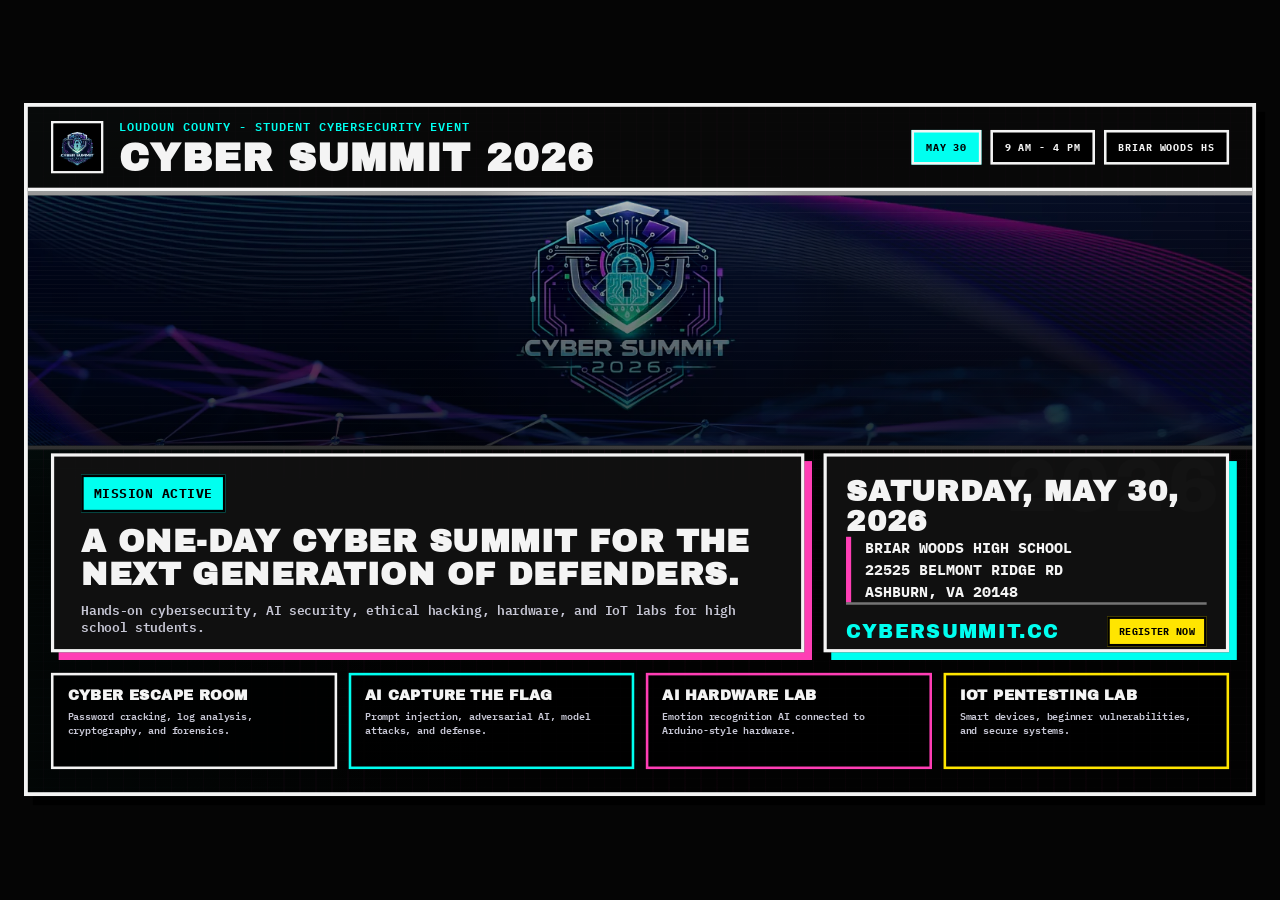
==== slide.html @ d65cfcaf "Add Cyber Summit event slide" ====
<!doctype html>
<html lang="en">
  <head>
    <meta charset="UTF-8" />
    <meta name="viewport" content="width=device-width, initial-scale=1.0" />
    <meta
      name="description"
      content="Cyber Summit 2026 event slide for the Loudoun County student cybersecurity summit."
    />
    <title>Cyber Summit 2026 | Event Slide</title>
    <link rel="preconnect" href="https://fonts.googleapis.com" />
    <link rel="preconnect" href="https://fonts.gstatic.com" crossorigin />
    <link
      href="https://fonts.googleapis.com/css2?family=Archivo+Black&family=IBM+Plex+Mono:wght@400;500;600;700&display=swap"
      rel="stylesheet"
    />
    <style>
      :root {
        --bg: #050505;
        --fg: #f4f4f4;
        --ink: #101010;
        --cyan: #00fff0;
        --cyan-soft: #75fff8;
        --magenta: #ff3eb5;
        --yellow: #ffe500;
        --panel: #111111;
        --muted: #c7c7d5;
        --scale: 1;
      }

      * {
        box-sizing: border-box;
      }

      html,
      body {
        margin: 0;
        min-height: 100vh;
      }

      body {
        display: flex;
        align-items: center;
        justify-content: center;
        padding: 24px;
        background: var(--bg);
        color: var(--fg);
        font-family: "IBM Plex Mono", ui-monospace, SFMono-Regular, Menlo, monospace;
      }

      .stage {
        width: calc(1920px * var(--scale));
        height: calc(1080px * var(--scale));
      }

      .slide {
        position: relative;
        width: 1920px;
        height: 1080px;
        overflow: hidden;
        border: 6px solid var(--fg);
        background:
          linear-gradient(90deg, rgba(0, 255, 240, 0.16), transparent 38%),
          repeating-linear-gradient(
            90deg,
            transparent,
            transparent 23px,
            rgba(255, 62, 181, 0.22) 23px,
            rgba(255, 62, 181, 0.22) 25px
          ),
          var(--ink);
        box-shadow: 14px 14px 0 #000;
        isolation: isolate;
        transform: scale(var(--scale));
        transform-origin: top left;
      }

      .slide::before {
        content: "";
        position: absolute;
        inset: 132px 0 auto;
        height: 390px;
        z-index: -2;
        border-top: 6px solid var(--fg);
        border-bottom: 6px solid var(--fg);
        background-image: url("cybersummit-hero-banner.webp");
        background-position: center;
        background-size: cover;
        filter: saturate(1.22) contrast(1.08);
      }

      .slide::after {
        content: "";
        position: absolute;
        inset: 0;
        z-index: -1;
        background:
          radial-gradient(circle at 50% 310px, transparent 0 220px, rgba(0, 0, 0, 0.18) 310px),
          linear-gradient(180deg, rgba(0, 0, 0, 0.1), rgba(0, 0, 0, 0.88) 58%),
          repeating-linear-gradient(0deg, rgba(255, 255, 255, 0.06) 0 1px, transparent 1px 7px);
        pointer-events: none;
      }

      .topbar {
        display: flex;
        align-items: center;
        justify-content: space-between;
        height: 132px;
        padding: 24px 36px;
        border-bottom: 6px solid var(--fg);
        background: rgba(8, 8, 8, 0.92);
      }

      .brand {
        display: flex;
        align-items: center;
        gap: 24px;
      }

      .brand img {
        width: 82px;
        height: 82px;
        object-fit: cover;
        border: 4px solid var(--fg);
        background: #000;
      }

      .kicker {
        margin: 0 0 4px;
        color: var(--cyan);
        font-size: 18px;
        font-weight: 600;
        letter-spacing: 0.08em;
        text-transform: uppercase;
      }

      h1,
      h2,
      h3,
      p {
        margin: 0;
      }

      h1,
      h2,
      h3 {
        font-family: "Archivo Black", Impact, Haettenschweiler, "Arial Narrow Bold", sans-serif;
        line-height: 1.05;
        text-transform: uppercase;
      }

      h1 {
        font-size: 60px;
        letter-spacing: 0.035em;
      }

      .top-meta {
        display: flex;
        align-items: center;
        gap: 14px;
      }

      .meta-chip {
        padding: 13px 18px;
        border: 4px solid var(--fg);
        background: #000;
        color: var(--fg);
        font-size: 16px;
        font-weight: 700;
        letter-spacing: 0.05em;
        text-transform: uppercase;
      }

      .meta-chip.hot {
        background: var(--cyan);
        color: #000;
      }

      .mission-panel {
        position: absolute;
        left: 36px;
        right: 36px;
        top: 540px;
        display: grid;
        grid-template-columns: 1.45fr 0.78fr;
        gap: 30px;
        height: 310px;
      }

      .statement,
      .details {
        border: 5px solid var(--fg);
        background: rgba(17, 17, 17, 0.95);
      }

      .statement {
        position: relative;
        height: 310px;
        padding: 28px 42px 26px;
        box-shadow: 12px 12px 0 var(--magenta);
      }

      .stamp {
        display: inline-block;
        margin-bottom: 20px;
        padding: 12px 16px;
        border: 4px solid #000;
        background: var(--cyan);
        color: #000;
        font-size: 20px;
        font-weight: 700;
        letter-spacing: 0.06em;
        text-transform: uppercase;
      }

      .statement h2 {
        max-width: 1150px;
        font-size: 49px;
        letter-spacing: 0.035em;
      }

      .statement p {
        margin-top: 16px;
        color: var(--muted);
        font-size: 20px;
        font-weight: 600;
        line-height: 1.3;
      }

      .details {
        display: grid;
        grid-template-rows: auto 1fr auto;
        height: 310px;
        padding: 30px;
        box-shadow: 12px 12px 0 var(--cyan);
      }

      .date {
        color: var(--fg);
        font-size: 45px;
        letter-spacing: 0.04em;
      }

      .place {
        align-self: center;
        padding-left: 22px;
        border-left: 8px solid var(--magenta);
        color: var(--fg);
        font-size: 24px;
        font-weight: 700;
        line-height: 1.42;
        text-transform: uppercase;
      }

      .site-link {
        display: flex;
        align-items: center;
        justify-content: space-between;
        gap: 24px;
        padding-top: 18px;
        border-top: 4px solid rgba(255, 255, 255, 0.42);
      }

      .site-link strong {
        color: var(--cyan);
        font-family: "Archivo Black", Impact, sans-serif;
        font-size: 30px;
        font-weight: 400;
        letter-spacing: 0.07em;
        text-transform: uppercase;
      }

      .site-link span {
        padding: 10px 14px;
        border: 4px solid #000;
        background: var(--yellow);
        color: #000;
        font-size: 15px;
        font-weight: 700;
        letter-spacing: 0.06em;
        text-transform: uppercase;
      }

      .workshops {
        position: absolute;
        left: 36px;
        right: 36px;
        bottom: 36px;
        display: grid;
        grid-template-columns: repeat(4, 1fr);
        gap: 18px;
        height: 150px;
      }

      .workshop {
        height: 150px;
        padding: 21px 22px 18px;
        border: 4px solid var(--fg);
        background: rgba(0, 0, 0, 0.82);
      }

      .workshop:nth-child(2) {
        border-color: var(--cyan);
      }

      .workshop:nth-child(3) {
        border-color: var(--magenta);
      }

      .workshop:nth-child(4) {
        border-color: var(--yellow);
      }

      .workshop h3 {
        margin-bottom: 10px;
        color: var(--fg);
        font-size: 22px;
        letter-spacing: 0.03em;
      }

      .workshop p {
        color: var(--muted);
        font-size: 15px;
        font-weight: 600;
        line-height: 1.42;
      }

      .corner-note {
        position: absolute;
        right: 48px;
        top: 532px;
        color: rgba(255, 255, 255, 0.2);
        font-family: "Archivo Black", Impact, sans-serif;
        font-size: 118px;
        letter-spacing: 0.04em;
        line-height: 1;
        text-transform: uppercase;
        pointer-events: none;
      }

      @media print {
        html,
        body {
          margin: 0;
          padding: 0;
          background: #fff;
        }

        .slide {
          box-shadow: none;
        }
      }
    </style>
  </head>
  <body>
    <div class="stage">
      <main class="slide" aria-label="Cyber Summit 2026 event slide">
        <header class="topbar">
          <div class="brand">
            <img src="cybersummit-logo.webp" alt="Cyber Summit logo" />
            <div>
              <p class="kicker">Loudoun County - Student Cybersecurity Event</p>
              <h1>Cyber Summit 2026</h1>
            </div>
          </div>
          <div class="top-meta" aria-label="Event quick facts">
            <span class="meta-chip hot">May 30</span>
            <span class="meta-chip">9 AM - 4 PM</span>
            <span class="meta-chip">Briar Woods HS</span>
          </div>
        </header>

        <div class="corner-note" aria-hidden="true">2026</div>

        <section class="mission-panel">
          <div class="statement">
            <span class="stamp">Mission Active</span>
            <h2>A one-day cyber summit for the next generation of defenders.</h2>
            <p>
              Hands-on cybersecurity, AI security, ethical hacking, hardware, and IoT labs for high school students.
            </p>
          </div>

          <aside class="details" aria-label="Event logistics">
            <h2 class="date">Saturday, May 30, 2026</h2>
            <p class="place">
              Briar Woods High School<br />
              22525 Belmont Ridge Rd<br />
              Ashburn, VA 20148
            </p>
            <div class="site-link">
              <strong>cybersummit.cc</strong>
              <span>Register now</span>
            </div>
          </aside>
        </section>

        <section class="workshops" aria-label="Workshop highlights">
          <article class="workshop">
            <h3>Cyber Escape Room</h3>
            <p>Password cracking, log analysis, cryptography, and forensics.</p>
          </article>
          <article class="workshop">
            <h3>AI Capture The Flag</h3>
            <p>Prompt injection, adversarial AI, model attacks, and defense.</p>
          </article>
          <article class="workshop">
            <h3>AI Hardware Lab</h3>
            <p>Emotion recognition AI connected to Arduino-style hardware.</p>
          </article>
          <article class="workshop">
            <h3>IoT Pentesting Lab</h3>
            <p>Smart devices, beginner vulnerabilities, and secure systems.</p>
          </article>
        </section>
      </main>
    </div>

    <script>
      const fitSlide = () => {
        const scale = Math.min((window.innerWidth - 48) / 1920, (window.innerHeight - 48) / 1080, 1);
        document.documentElement.style.setProperty("--scale", Math.max(scale, 0.2).toFixed(4));
      };

      fitSlide();
      window.addEventListener("resize", fitSlide);
    </script>
  </body>
</html>
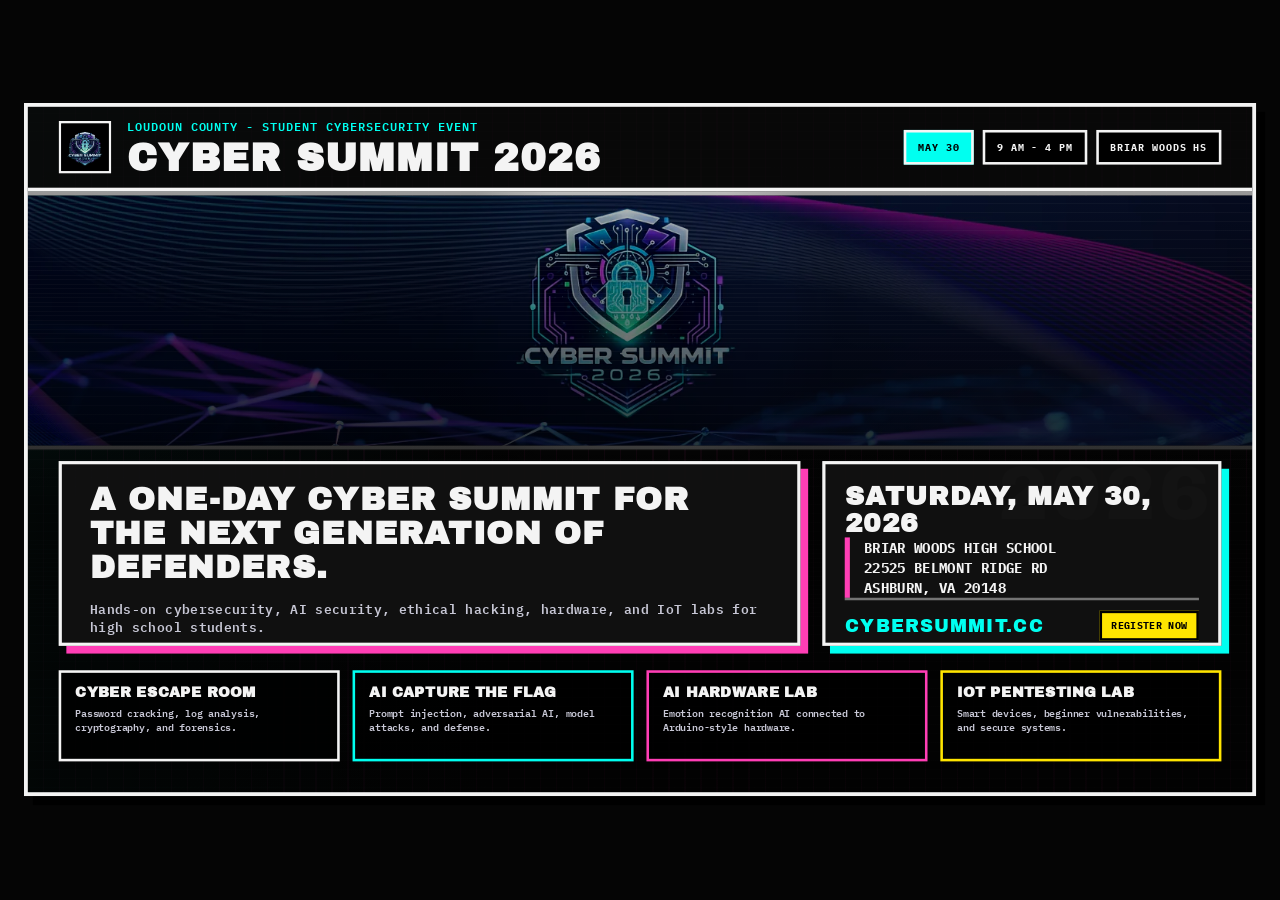
==== commit 851adc10: "Polish Cyber Summit slide layout" ====
--- a/slide.html
+++ b/slide.html
@@ -25,6 +25,7 @@
         --yellow: #ffe500;
         --panel: #111111;
         --muted: #c7c7d5;
+        --gutter: 48px;
         --scale: 1;
       }
 
@@ -84,7 +85,7 @@
         border-top: 6px solid var(--fg);
         border-bottom: 6px solid var(--fg);
         background-image: url("cybersummit-hero-banner.webp");
-        background-position: center;
+        background-position: center 36%;
         background-size: cover;
         filter: saturate(1.22) contrast(1.08);
       }
@@ -106,7 +107,7 @@
         align-items: center;
         justify-content: space-between;
         height: 132px;
-        padding: 24px 36px;
+        padding: 24px var(--gutter);
         border-bottom: 6px solid var(--fg);
         background: rgba(8, 8, 8, 0.92);
       }
@@ -178,13 +179,13 @@
 
       .mission-panel {
         position: absolute;
-        left: 36px;
-        right: 36px;
-        top: 540px;
+        left: var(--gutter);
+        right: var(--gutter);
+        top: 552px;
         display: grid;
         grid-template-columns: 1.45fr 0.78fr;
-        gap: 30px;
-        height: 310px;
+        gap: 34px;
+        height: 288px;
       }
 
       .statement,
@@ -195,34 +196,21 @@
 
       .statement {
         position: relative;
-        height: 310px;
-        padding: 28px 42px 26px;
+        height: 288px;
+        padding: 30px 44px 28px;
         box-shadow: 12px 12px 0 var(--magenta);
-      }
-
-      .stamp {
-        display: inline-block;
-        margin-bottom: 20px;
-        padding: 12px 16px;
-        border: 4px solid #000;
-        background: var(--cyan);
-        color: #000;
-        font-size: 20px;
-        font-weight: 700;
-        letter-spacing: 0.06em;
-        text-transform: uppercase;
       }
 
       .statement h2 {
         max-width: 1150px;
-        font-size: 49px;
+        font-size: 50px;
         letter-spacing: 0.035em;
       }
 
       .statement p {
-        margin-top: 16px;
+        margin-top: 24px;
         color: var(--muted);
-        font-size: 20px;
+        font-size: 21px;
         font-weight: 600;
         line-height: 1.3;
       }
@@ -230,14 +218,14 @@
       .details {
         display: grid;
         grid-template-rows: auto 1fr auto;
-        height: 310px;
-        padding: 30px;
+        height: 288px;
+        padding: 28px 30px;
         box-shadow: 12px 12px 0 var(--cyan);
       }
 
       .date {
         color: var(--fg);
-        font-size: 45px;
+        font-size: 41px;
         letter-spacing: 0.04em;
       }
 
@@ -246,7 +234,7 @@
         padding-left: 22px;
         border-left: 8px solid var(--magenta);
         color: var(--fg);
-        font-size: 24px;
+        font-size: 22px;
         font-weight: 700;
         line-height: 1.42;
         text-transform: uppercase;
@@ -257,14 +245,14 @@
         align-items: center;
         justify-content: space-between;
         gap: 24px;
-        padding-top: 18px;
+        padding-top: 16px;
         border-top: 4px solid rgba(255, 255, 255, 0.42);
       }
 
       .site-link strong {
         color: var(--cyan);
         font-family: "Archivo Black", Impact, sans-serif;
-        font-size: 30px;
+        font-size: 28px;
         font-weight: 400;
         letter-spacing: 0.07em;
         text-transform: uppercase;
@@ -283,18 +271,18 @@
 
       .workshops {
         position: absolute;
-        left: 36px;
-        right: 36px;
-        bottom: 36px;
+        left: var(--gutter);
+        right: var(--gutter);
+        bottom: var(--gutter);
         display: grid;
         grid-template-columns: repeat(4, 1fr);
-        gap: 18px;
-        height: 150px;
+        gap: 20px;
+        height: 142px;
       }
 
       .workshop {
-        height: 150px;
-        padding: 21px 22px 18px;
+        height: 142px;
+        padding: 20px 22px 18px;
         border: 4px solid var(--fg);
         background: rgba(0, 0, 0, 0.82);
       }
@@ -327,8 +315,8 @@
 
       .corner-note {
         position: absolute;
-        right: 48px;
-        top: 532px;
+        right: 62px;
+        top: 544px;
         color: rgba(255, 255, 255, 0.2);
         font-family: "Archivo Black", Impact, sans-serif;
         font-size: 118px;
@@ -374,7 +362,6 @@
 
         <section class="mission-panel">
           <div class="statement">
-            <span class="stamp">Mission Active</span>
             <h2>A one-day cyber summit for the next generation of defenders.</h2>
             <p>
               Hands-on cybersecurity, AI security, ethical hacking, hardware, and IoT labs for high school students.
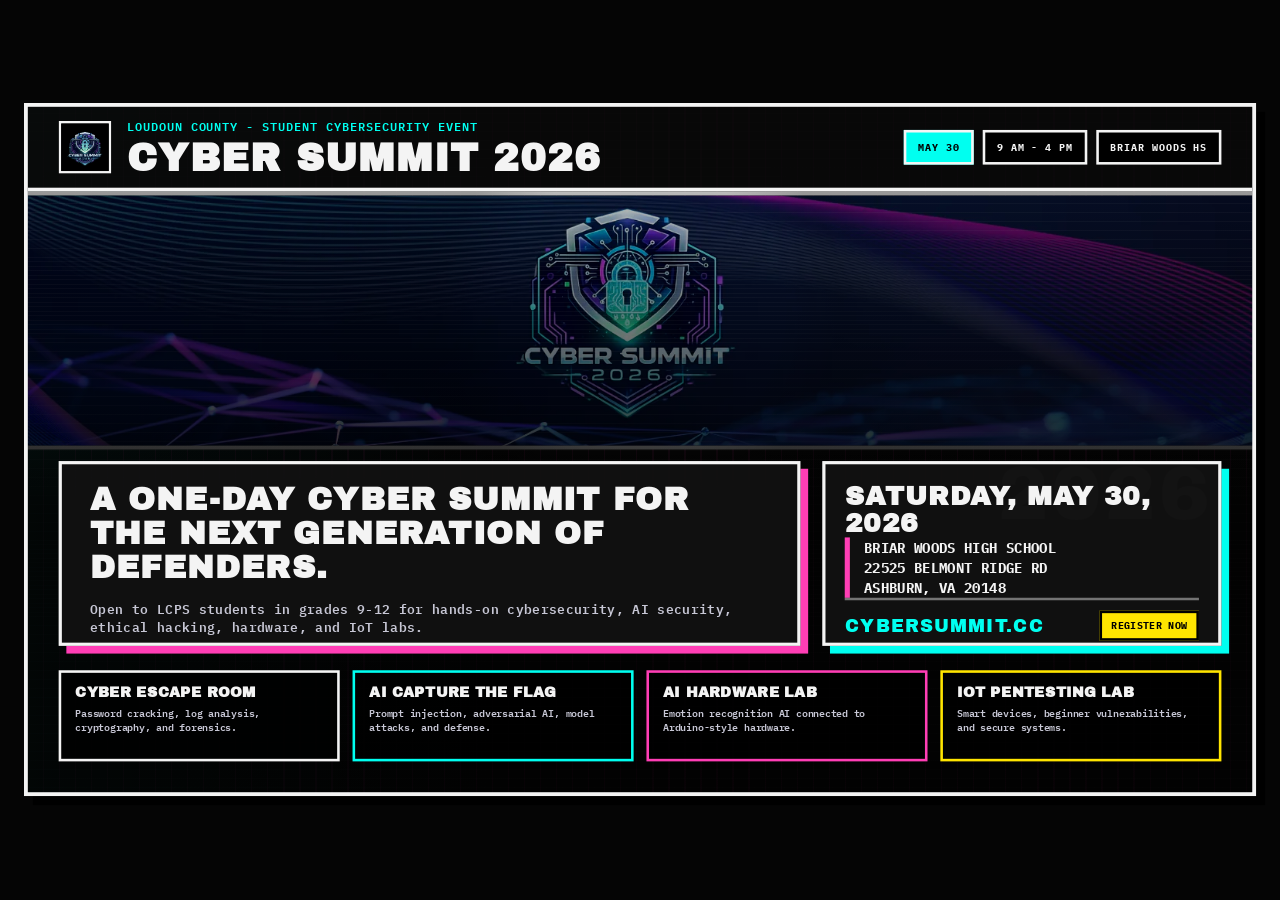
==== commit 837473bd: "Clarify Cyber Summit eligibility" ====
--- a/slide.html
+++ b/slide.html
@@ -364,7 +364,7 @@
           <div class="statement">
             <h2>A one-day cyber summit for the next generation of defenders.</h2>
             <p>
-              Hands-on cybersecurity, AI security, ethical hacking, hardware, and IoT labs for high school students.
+              Open to LCPS students in grades 9-12 for hands-on cybersecurity, AI security, ethical hacking, hardware, and IoT labs.
             </p>
           </div>
 
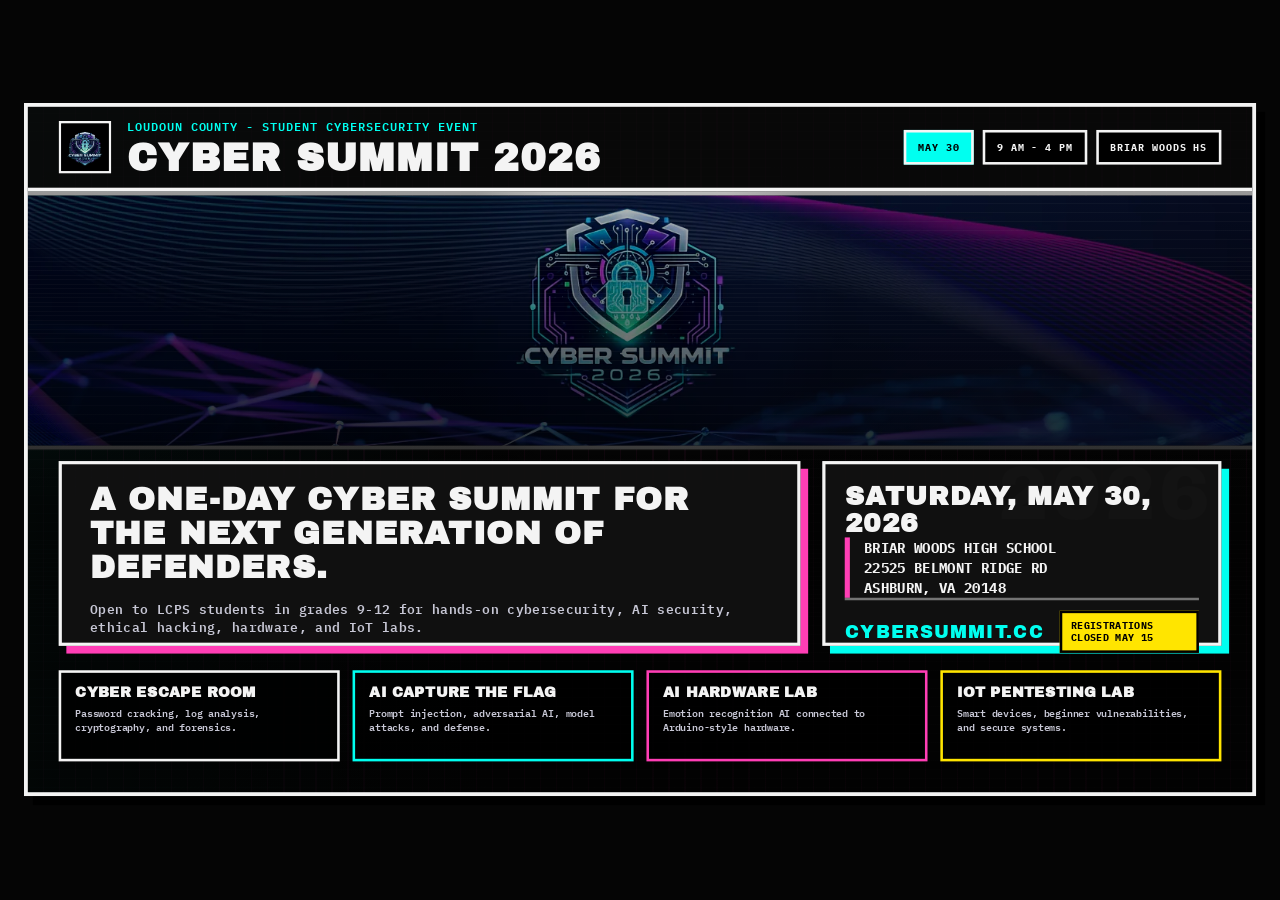
==== commit ff3d7e65: "Update registration closed messaging" ====
--- a/slide.html
+++ b/slide.html
@@ -377,7 +377,7 @@
             </p>
             <div class="site-link">
               <strong>cybersummit.cc</strong>
-              <span>Register now</span>
+              <span>Registrations closed May 15</span>
             </div>
           </aside>
         </section>
